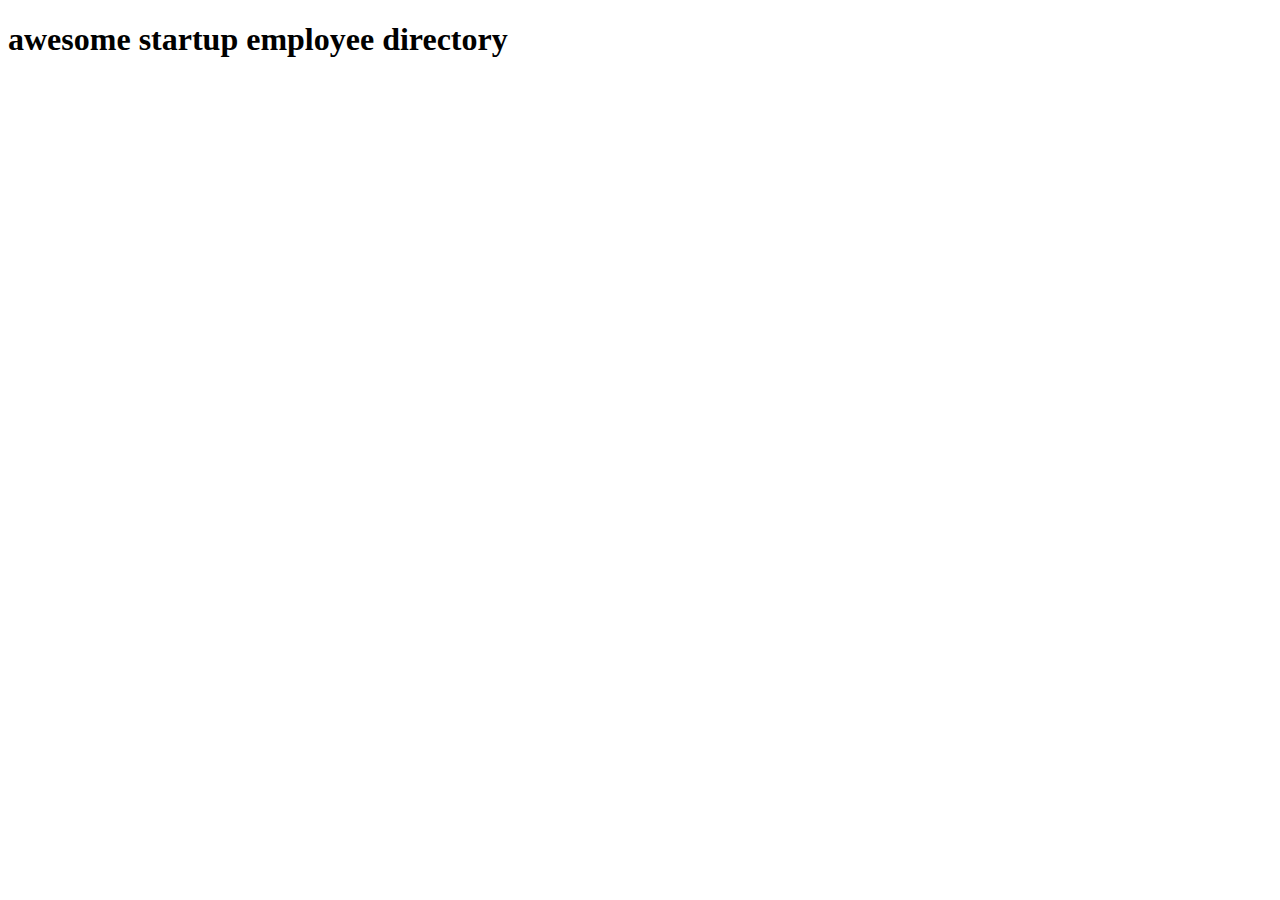
==== project 8.html @ 55f272b8 "setup html file" ====
<!DOCTYPE html>
<html lang="en">

<head>
    <meta charset="UTF-8">
    <meta http-equiv="X-UA-Compatible" content="IE=edge">
    <meta name="viewport" content="width=device-width, initial-scale=1.0">
    <title>Awesome Startup Employee Directory</title>
    <link rel="stylesheet" href="css/normalize.css">
    <link rel="stylesheet" href="css/styles.css">
</head>

<body>
    <header>
        <h1>awesome startup employee directory</h1>
    </header>
</body>

</html>
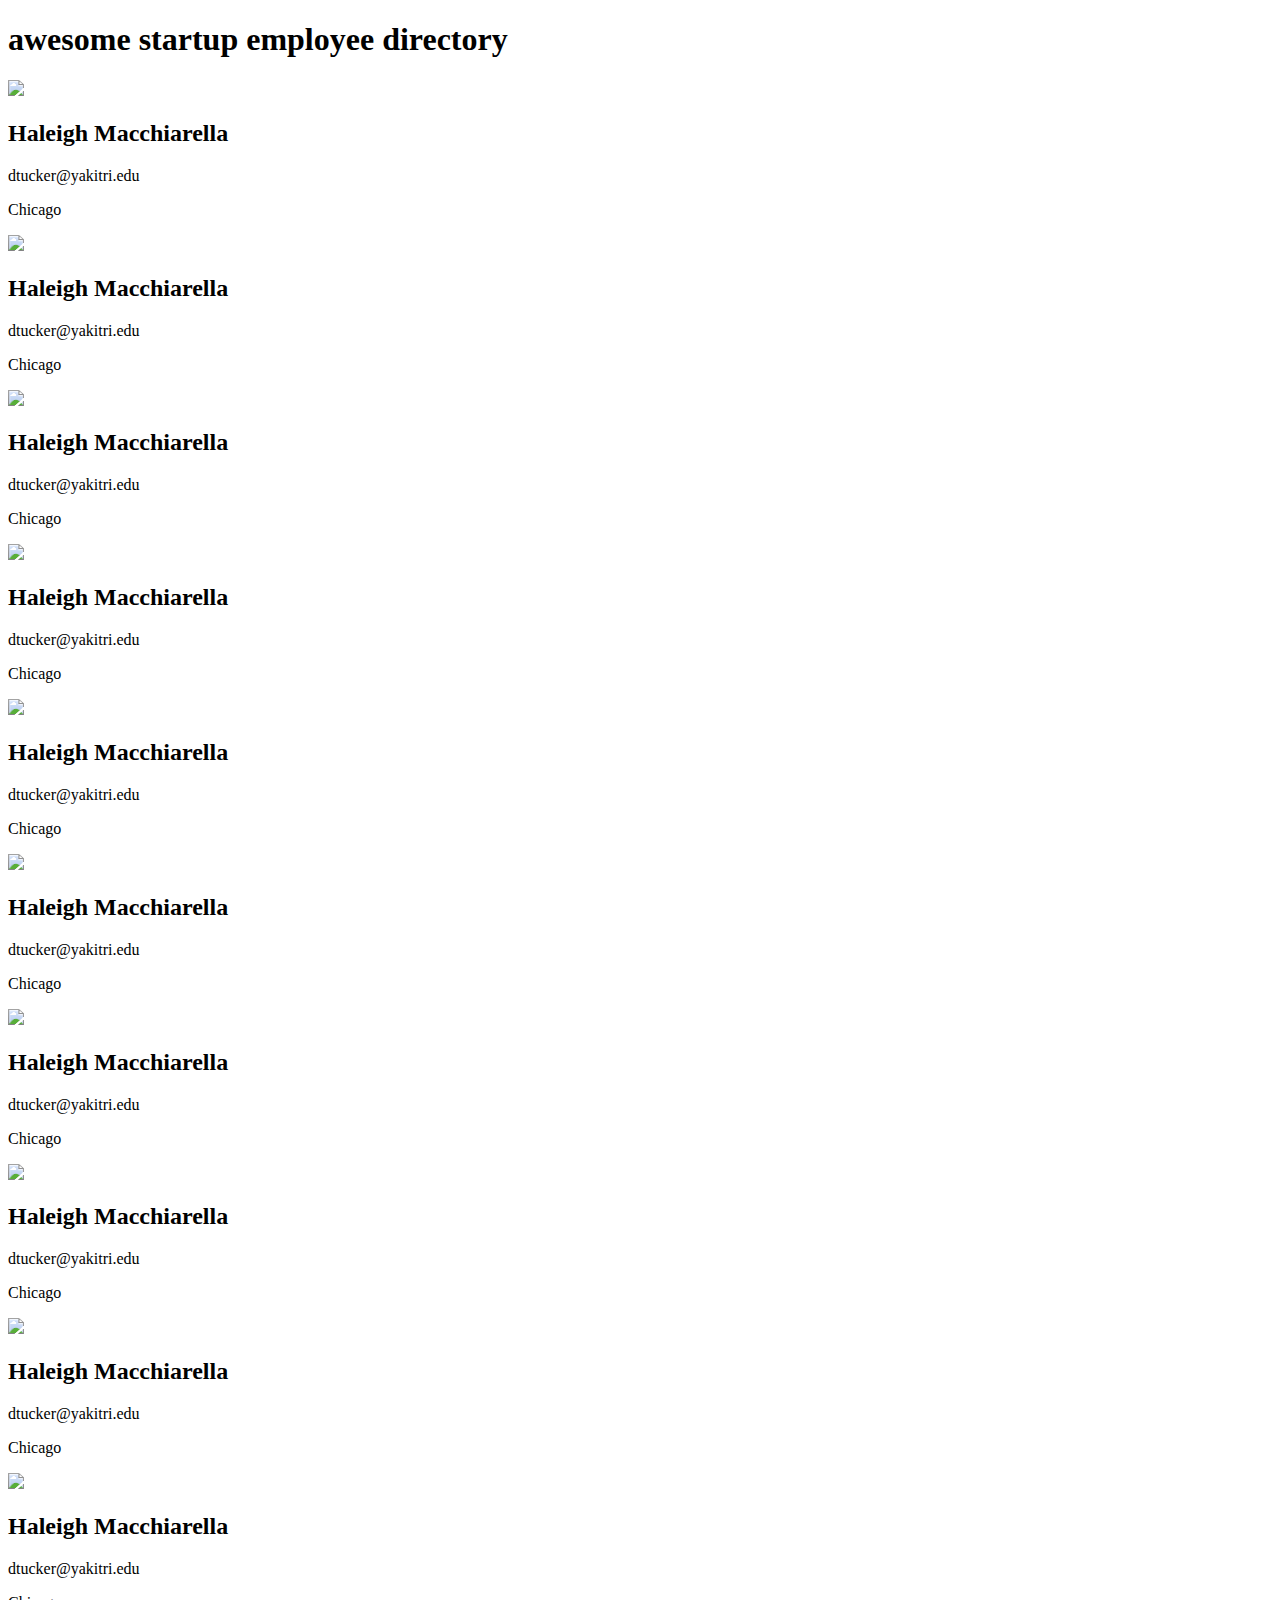
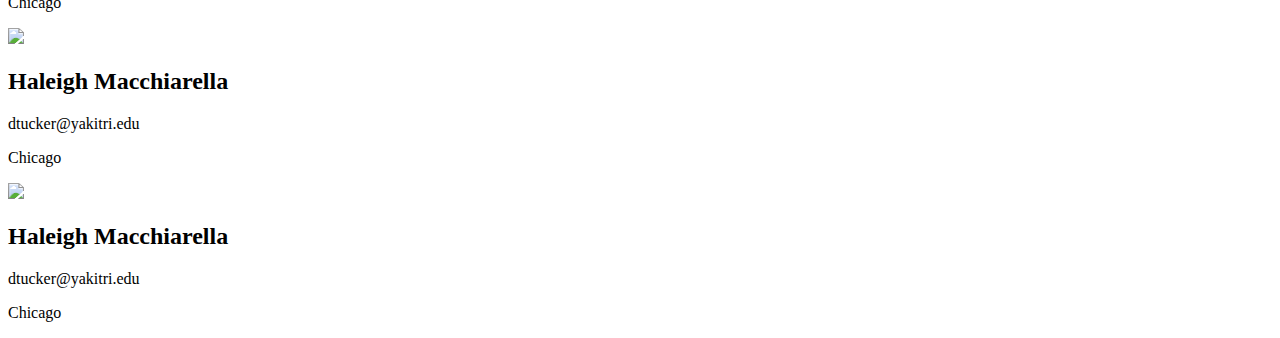
==== commit c1f60eca: "set the employee cards html" ====
--- a/project 8.html
+++ b/project 8.html
@@ -14,6 +14,104 @@
     <header>
         <h1>awesome startup employee directory</h1>
     </header>
+    <main class="grid-container">
+        <div class="card">
+            <img class="avatar" src="member-1.jpg" />
+            <div class="text-container">
+                <h2 class="name">Haleigh Macchiarella</h2>
+                <p class="email">dtucker@yakitri.edu</p>
+                <p class="address">Chicago</p>
+            </div>
+        </div>
+        <div class="card">
+            <img class="avatar" src="member-1.jpg" />
+            <div class="text-container">
+                <h2 class="name">Haleigh Macchiarella</h2>
+                <p class="email">dtucker@yakitri.edu</p>
+                <p class="address">Chicago</p>
+            </div>
+        </div>
+        <div class="card">
+            <img class="avatar" src="member-1.jpg" />
+            <div class="text-container">
+                <h2 class="name">Haleigh Macchiarella</h2>
+                <p class="email">dtucker@yakitri.edu</p>
+                <p class="address">Chicago</p>
+            </div>
+        </div>
+        <div class="card">
+            <img class="avatar" src="member-1.jpg" />
+            <div class="text-container">
+                <h2 class="name">Haleigh Macchiarella</h2>
+                <p class="email">dtucker@yakitri.edu</p>
+                <p class="address">Chicago</p>
+            </div>
+        </div>
+        <div class="card">
+            <img class="avatar" src="member-1.jpg" />
+            <div class="text-container">
+                <h2 class="name">Haleigh Macchiarella</h2>
+                <p class="email">dtucker@yakitri.edu</p>
+                <p class="address">Chicago</p>
+            </div>
+        </div>
+        <div class="card">
+            <img class="avatar" src="member-1.jpg" />
+            <div class="text-container">
+                <h2 class="name">Haleigh Macchiarella</h2>
+                <p class="email">dtucker@yakitri.edu</p>
+                <p class="address">Chicago</p>
+            </div>
+        </div>
+        <div class="card">
+            <img class="avatar" src="member-1.jpg" />
+            <div class="text-container">
+                <h2 class="name">Haleigh Macchiarella</h2>
+                <p class="email">dtucker@yakitri.edu</p>
+                <p class="address">Chicago</p>
+            </div>
+        </div>
+        <div class="card">
+            <img class="avatar" src="member-1.jpg" />
+            <div class="text-container">
+                <h2 class="name">Haleigh Macchiarella</h2>
+                <p class="email">dtucker@yakitri.edu</p>
+                <p class="address">Chicago</p>
+            </div>
+        </div>
+        <div class="card">
+            <img class="avatar" src="member-1.jpg" />
+            <div class="text-container">
+                <h2 class="name">Haleigh Macchiarella</h2>
+                <p class="email">dtucker@yakitri.edu</p>
+                <p class="address">Chicago</p>
+            </div>
+        </div>
+        <div class="card">
+            <img class="avatar" src="member-1.jpg" />
+            <div class="text-container">
+                <h2 class="name">Haleigh Macchiarella</h2>
+                <p class="email">dtucker@yakitri.edu</p>
+                <p class="address">Chicago</p>
+            </div>
+        </div>
+        <div class="card">
+            <img class="avatar" src="member-1.jpg" />
+            <div class="text-container">
+                <h2 class="name">Haleigh Macchiarella</h2>
+                <p class="email">dtucker@yakitri.edu</p>
+                <p class="address">Chicago</p>
+            </div>
+        </div>
+        <div class="card">
+            <img class="avatar" src="member-1.jpg" />
+            <div class="text-container">
+                <h2 class="name">Haleigh Macchiarella</h2>
+                <p class="email">dtucker@yakitri.edu</p>
+                <p class="address">Chicago</p>
+            </div>
+        </div>
+    </main>
 </body>
 
 </html>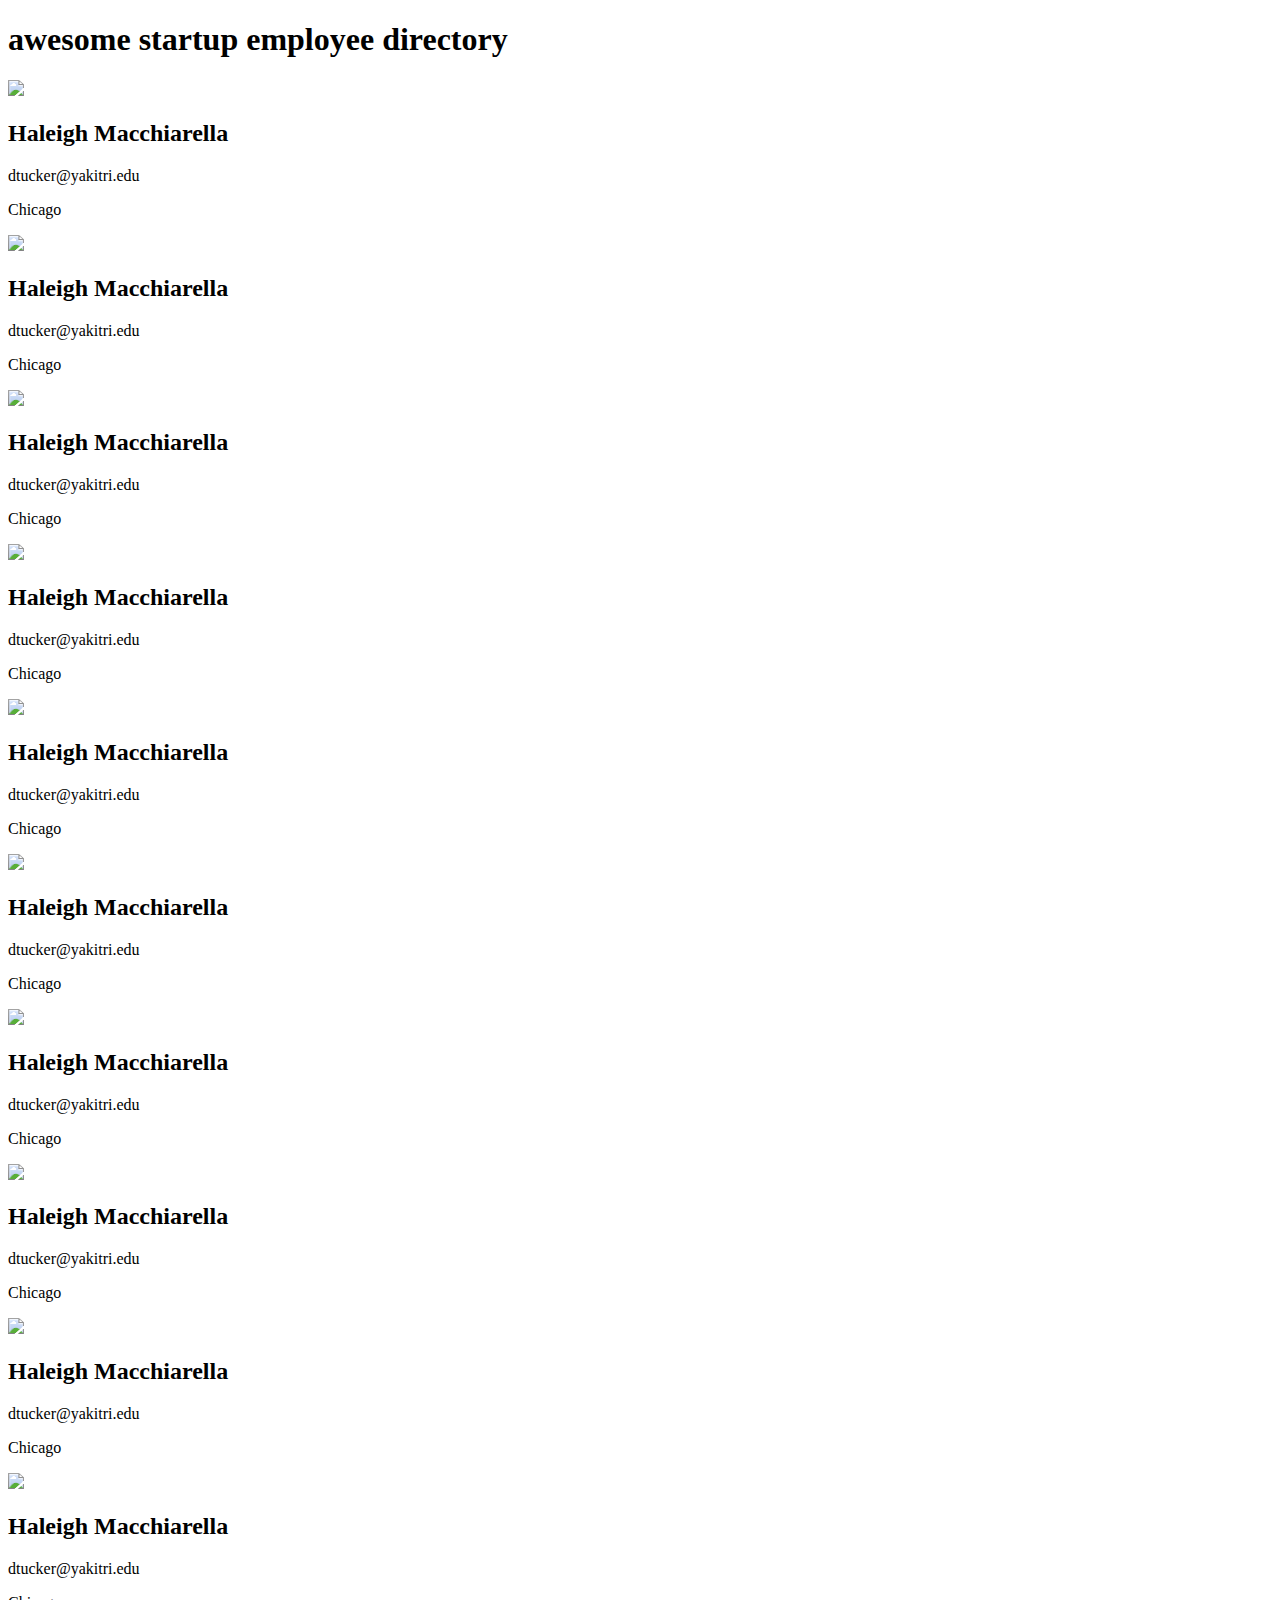
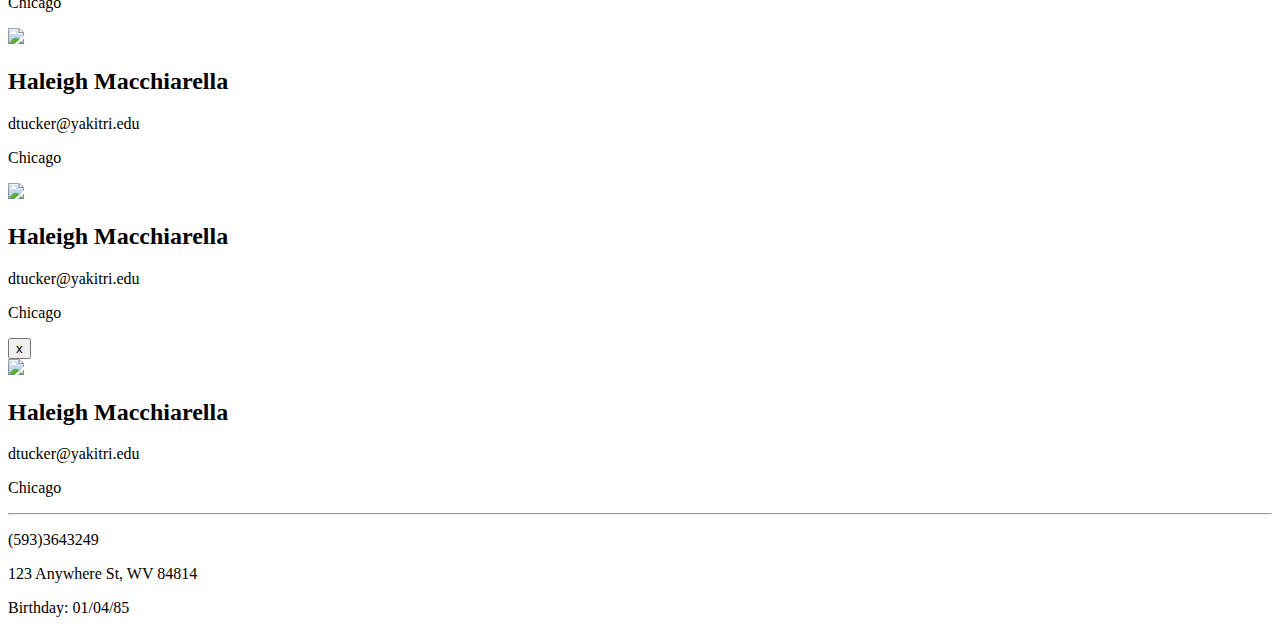
==== commit be87c9ed: "finished the html structure" ====
--- a/project 8.html
+++ b/project 8.html
@@ -2,116 +2,134 @@
 <html lang="en">
 
 <head>
-    <meta charset="UTF-8">
-    <meta http-equiv="X-UA-Compatible" content="IE=edge">
-    <meta name="viewport" content="width=device-width, initial-scale=1.0">
-    <title>Awesome Startup Employee Directory</title>
-    <link rel="stylesheet" href="css/normalize.css">
-    <link rel="stylesheet" href="css/styles.css">
+  <meta charset="UTF-8">
+  <meta http-equiv="X-UA-Compatible" content="IE=edge">
+  <meta name="viewport" content="width=device-width, initial-scale=1.0">
+  <title>Awesome Startup Employee Directory</title>
+  <link rel="stylesheet" href="css/normalize.css">
+  <link rel="stylesheet" href="css/styles.css">
 </head>
 
 <body>
-    <header>
-        <h1>awesome startup employee directory</h1>
-    </header>
-    <main class="grid-container">
-        <div class="card">
-            <img class="avatar" src="member-1.jpg" />
-            <div class="text-container">
-                <h2 class="name">Haleigh Macchiarella</h2>
-                <p class="email">dtucker@yakitri.edu</p>
-                <p class="address">Chicago</p>
-            </div>
+  <header>
+    <h1>awesome startup employee directory</h1>
+  </header>
+  <main class="grid-container">
+    <div class="card">
+      <img class="avatar" src="member-1.jpg" />
+      <div class="text-container">
+        <h2 class="name">Haleigh Macchiarella</h2>
+        <p class="email">dtucker@yakitri.edu</p>
+        <p class="address">Chicago</p>
+      </div>
+    </div>
+    <div class="card">
+      <img class="avatar" src="member-1.jpg" />
+      <div class="text-container">
+        <h2 class="name">Haleigh Macchiarella</h2>
+        <p class="email">dtucker@yakitri.edu</p>
+        <p class="address">Chicago</p>
+      </div>
+    </div>
+    <div class="card">
+      <img class="avatar" src="member-1.jpg" />
+      <div class="text-container">
+        <h2 class="name">Haleigh Macchiarella</h2>
+        <p class="email">dtucker@yakitri.edu</p>
+        <p class="address">Chicago</p>
+      </div>
+    </div>
+    <div class="card">
+      <img class="avatar" src="member-1.jpg" />
+      <div class="text-container">
+        <h2 class="name">Haleigh Macchiarella</h2>
+        <p class="email">dtucker@yakitri.edu</p>
+        <p class="address">Chicago</p>
+      </div>
+    </div>
+    <div class="card">
+      <img class="avatar" src="member-1.jpg" />
+      <div class="text-container">
+        <h2 class="name">Haleigh Macchiarella</h2>
+        <p class="email">dtucker@yakitri.edu</p>
+        <p class="address">Chicago</p>
+      </div>
+    </div>
+    <div class="card">
+      <img class="avatar" src="member-1.jpg" />
+      <div class="text-container">
+        <h2 class="name">Haleigh Macchiarella</h2>
+        <p class="email">dtucker@yakitri.edu</p>
+        <p class="address">Chicago</p>
+      </div>
+    </div>
+    <div class="card">
+      <img class="avatar" src="member-1.jpg" />
+      <div class="text-container">
+        <h2 class="name">Haleigh Macchiarella</h2>
+        <p class="email">dtucker@yakitri.edu</p>
+        <p class="address">Chicago</p>
+      </div>
+    </div>
+    <div class="card">
+      <img class="avatar" src="member-1.jpg" />
+      <div class="text-container">
+        <h2 class="name">Haleigh Macchiarella</h2>
+        <p class="email">dtucker@yakitri.edu</p>
+        <p class="address">Chicago</p>
+      </div>
+    </div>
+    <div class="card">
+      <img class="avatar" src="member-1.jpg" />
+      <div class="text-container">
+        <h2 class="name">Haleigh Macchiarella</h2>
+        <p class="email">dtucker@yakitri.edu</p>
+        <p class="address">Chicago</p>
+      </div>
+    </div>
+    <div class="card">
+      <img class="avatar" src="member-1.jpg" />
+      <div class="text-container">
+        <h2 class="name">Haleigh Macchiarella</h2>
+        <p class="email">dtucker@yakitri.edu</p>
+        <p class="address">Chicago</p>
+      </div>
+    </div>
+    <div class="card">
+      <img class="avatar" src="member-1.jpg" />
+      <div class="text-container">
+        <h2 class="name">Haleigh Macchiarella</h2>
+        <p class="email">dtucker@yakitri.edu</p>
+        <p class="address">Chicago</p>
+      </div>
+    </div>
+    <div class="card">
+      <img class="avatar" src="member-1.jpg" />
+      <div class="text-container">
+        <h2 class="name">Haleigh Macchiarella</h2>
+        <p class="email">dtucker@yakitri.edu</p>
+        <p class="address">Chicago</p>
+      </div>
+    </div>
+    <div class="overlay hidden">
+      <div class="modal">
+        <button class="modal-close">x</button>
+        <div class="modal-container">
+          <img class="avatar" src="member-1.jpg" />
+          <div class="text-container">
+            <h2 class="name">Haleigh Macchiarella</h2>
+            <p class="email">dtucker@yakitri.edu</p>
+            <p class="address">Chicago</p>
+            <hr />
+            <p>(593)3643249</p>
+            <p class="address">123 Anywhere St, WV 84814</p>
+            <p>Birthday: 01/04/85</p>
+          </div>
         </div>
-        <div class="card">
-            <img class="avatar" src="member-1.jpg" />
-            <div class="text-container">
-                <h2 class="name">Haleigh Macchiarella</h2>
-                <p class="email">dtucker@yakitri.edu</p>
-                <p class="address">Chicago</p>
-            </div>
-        </div>
-        <div class="card">
-            <img class="avatar" src="member-1.jpg" />
-            <div class="text-container">
-                <h2 class="name">Haleigh Macchiarella</h2>
-                <p class="email">dtucker@yakitri.edu</p>
-                <p class="address">Chicago</p>
-            </div>
-        </div>
-        <div class="card">
-            <img class="avatar" src="member-1.jpg" />
-            <div class="text-container">
-                <h2 class="name">Haleigh Macchiarella</h2>
-                <p class="email">dtucker@yakitri.edu</p>
-                <p class="address">Chicago</p>
-            </div>
-        </div>
-        <div class="card">
-            <img class="avatar" src="member-1.jpg" />
-            <div class="text-container">
-                <h2 class="name">Haleigh Macchiarella</h2>
-                <p class="email">dtucker@yakitri.edu</p>
-                <p class="address">Chicago</p>
-            </div>
-        </div>
-        <div class="card">
-            <img class="avatar" src="member-1.jpg" />
-            <div class="text-container">
-                <h2 class="name">Haleigh Macchiarella</h2>
-                <p class="email">dtucker@yakitri.edu</p>
-                <p class="address">Chicago</p>
-            </div>
-        </div>
-        <div class="card">
-            <img class="avatar" src="member-1.jpg" />
-            <div class="text-container">
-                <h2 class="name">Haleigh Macchiarella</h2>
-                <p class="email">dtucker@yakitri.edu</p>
-                <p class="address">Chicago</p>
-            </div>
-        </div>
-        <div class="card">
-            <img class="avatar" src="member-1.jpg" />
-            <div class="text-container">
-                <h2 class="name">Haleigh Macchiarella</h2>
-                <p class="email">dtucker@yakitri.edu</p>
-                <p class="address">Chicago</p>
-            </div>
-        </div>
-        <div class="card">
-            <img class="avatar" src="member-1.jpg" />
-            <div class="text-container">
-                <h2 class="name">Haleigh Macchiarella</h2>
-                <p class="email">dtucker@yakitri.edu</p>
-                <p class="address">Chicago</p>
-            </div>
-        </div>
-        <div class="card">
-            <img class="avatar" src="member-1.jpg" />
-            <div class="text-container">
-                <h2 class="name">Haleigh Macchiarella</h2>
-                <p class="email">dtucker@yakitri.edu</p>
-                <p class="address">Chicago</p>
-            </div>
-        </div>
-        <div class="card">
-            <img class="avatar" src="member-1.jpg" />
-            <div class="text-container">
-                <h2 class="name">Haleigh Macchiarella</h2>
-                <p class="email">dtucker@yakitri.edu</p>
-                <p class="address">Chicago</p>
-            </div>
-        </div>
-        <div class="card">
-            <img class="avatar" src="member-1.jpg" />
-            <div class="text-container">
-                <h2 class="name">Haleigh Macchiarella</h2>
-                <p class="email">dtucker@yakitri.edu</p>
-                <p class="address">Chicago</p>
-            </div>
-        </div>
-    </main>
+      </div>
+    </div>
+
+  </main>
 </body>
 
 </html>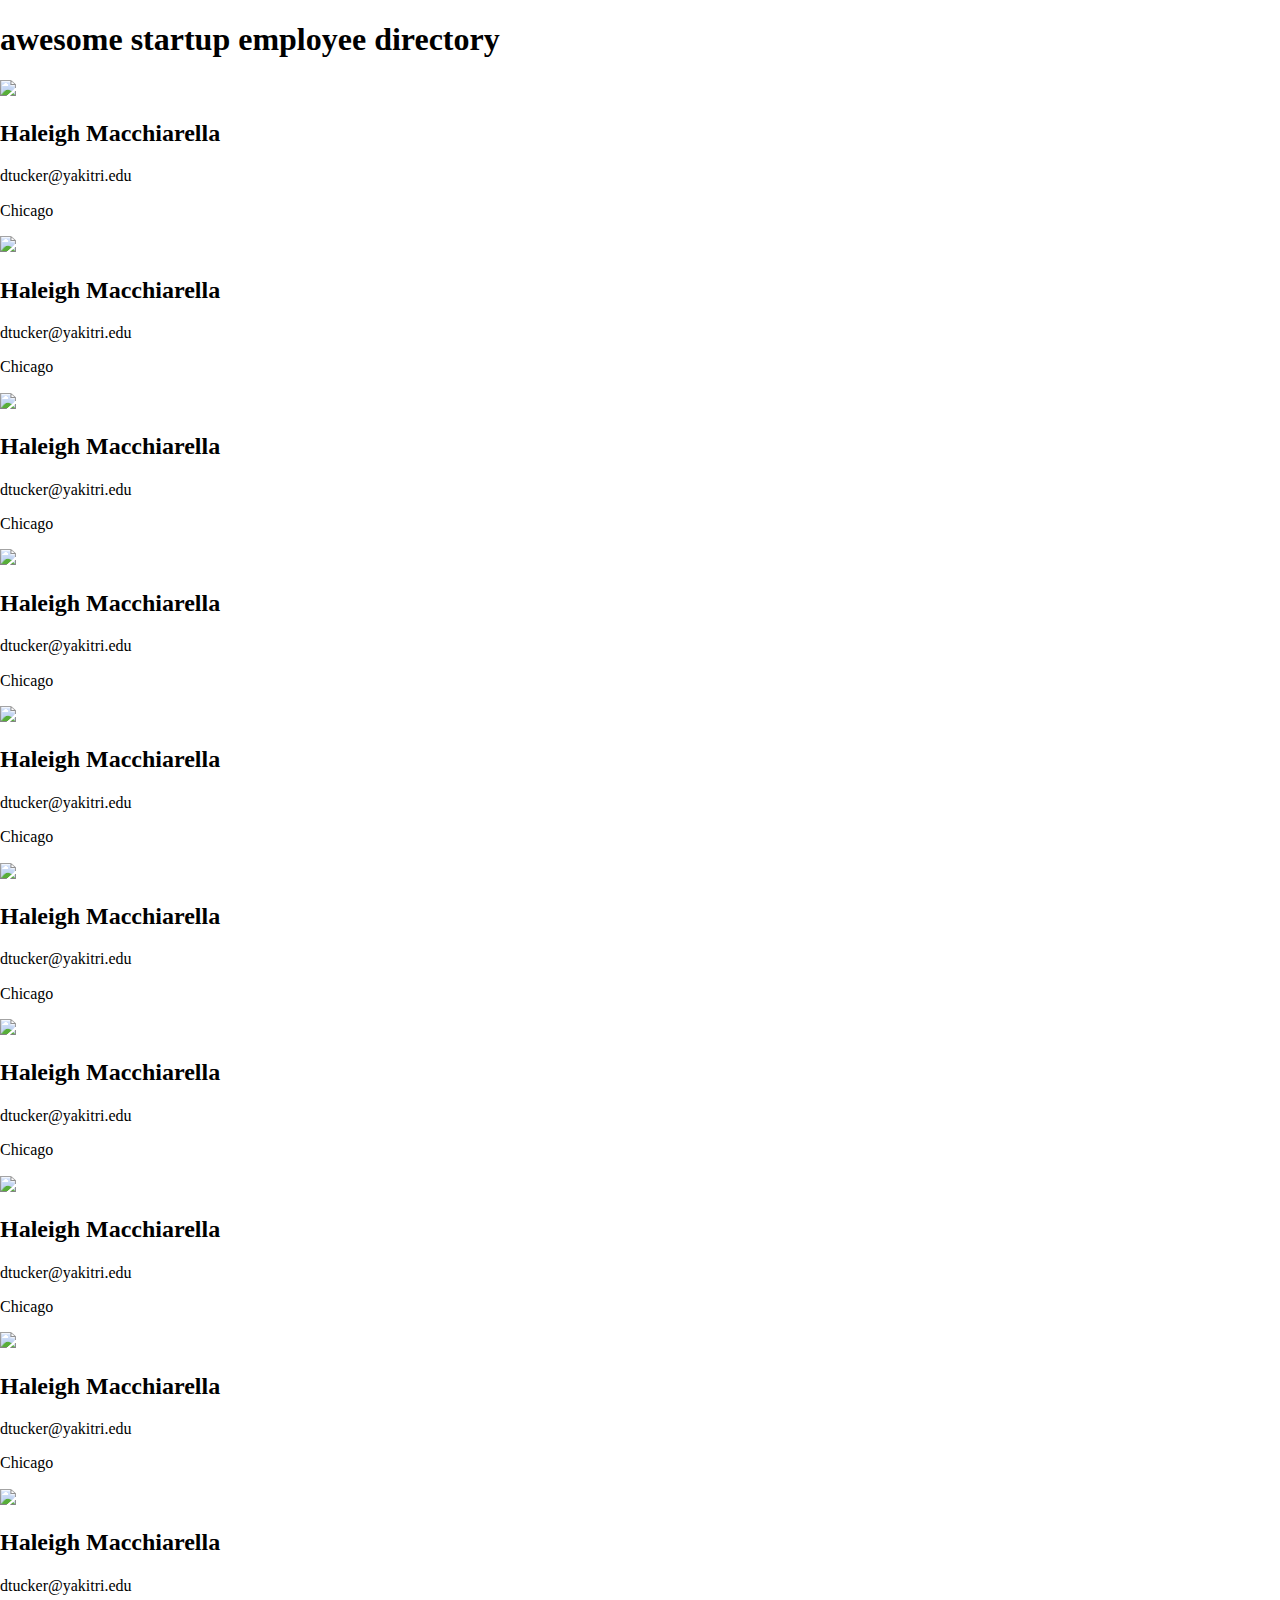
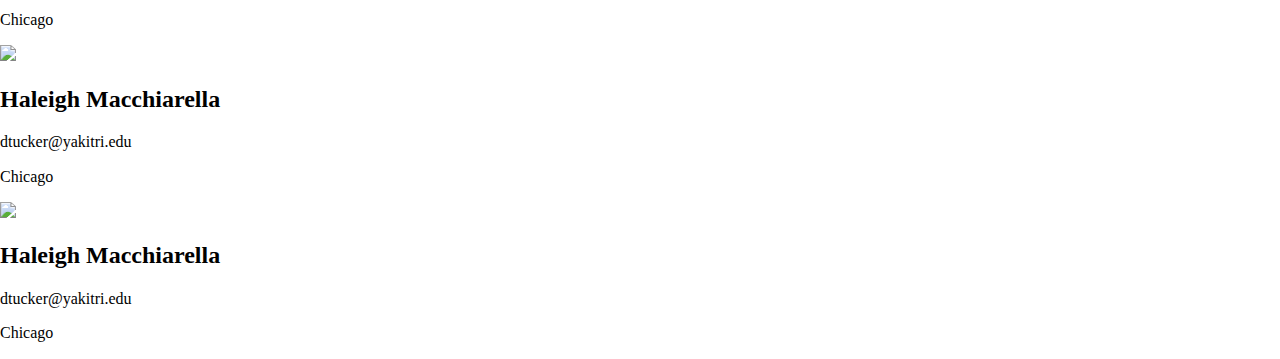
==== commit 5f4caf6d: "setup js file and set the global variables" ====
--- a/project 8.html
+++ b/project 8.html
@@ -130,6 +130,7 @@
     </div>
 
   </main>
+  <script src="myscript.js"></script>
 </body>
 
 </html>--- a/css/styles.css
+++ b/css/styles.css
@@ -0,0 +1,34 @@
+body {
+    position: relative;
+}
+
+overlay {
+    position: absolute;
+    top: 0;
+    left: 0;
+    right: 0;
+    bottom: 0;
+    background: rgba(100, 100, 100, 0.4);
+}
+
+modal {
+    width: 375px;
+    margin: 15% auto auto;
+    position: relative;
+    text-align: center;
+    background: #fff;
+    border: 1px solid #778;
+    border-radius: 5px;
+    padding: 30px 20px;
+}
+
+.modal-close {
+    position: absolute;
+    right: 15px;
+    top: 5px;
+    cursor: pointer;
+}
+
+.hidden {
+    display: none;
+}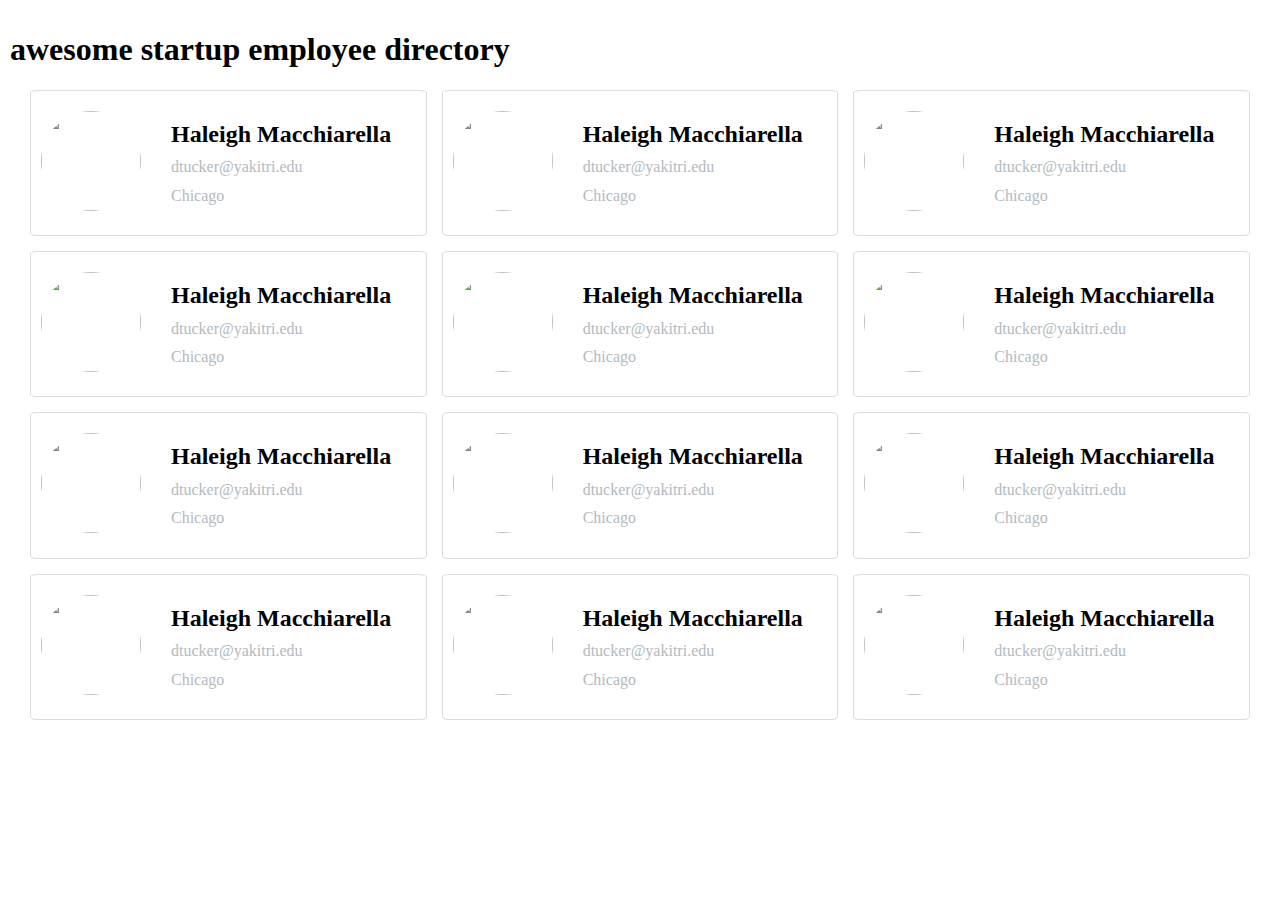
==== commit 81d20303: "edit the overlay" ====
--- a/project 8.html
+++ b/project 8.html
@@ -111,25 +111,24 @@
         <p class="address">Chicago</p>
       </div>
     </div>
-    <div class="overlay hidden">
-      <div class="modal">
-        <button class="modal-close">x</button>
-        <div class="modal-container">
-          <img class="avatar" src="member-1.jpg" />
-          <div class="text-container">
-            <h2 class="name">Haleigh Macchiarella</h2>
-            <p class="email">dtucker@yakitri.edu</p>
-            <p class="address">Chicago</p>
-            <hr />
-            <p>(593)3643249</p>
-            <p class="address">123 Anywhere St, WV 84814</p>
-            <p>Birthday: 01/04/85</p>
-          </div>
+  </main>
+  <div class="overlay hidden">
+    <div class="modal">
+      <button class="modal-close">x</button>
+      <div class="modal-container">
+        <img class="avatar" src="member-1.jpg" />
+        <div class="text-container">
+          <h2 class="name">Haleigh Macchiarella</h2>
+          <p class="email">dtucker@yakitri.edu</p>
+          <p class="address">Chicago</p>
+          <hr />
+          <p>(593)3643249</p>
+          <p class="address">123 Anywhere St, WV 84814</p>
+          <p>Birthday: 01/04/85</p>
         </div>
       </div>
     </div>
-
-  </main>
+  </div>
   <script src="myscript.js"></script>
 </body>
 
--- a/css/styles.css
+++ b/css/styles.css
@@ -1,8 +1,9 @@
 body {
     position: relative;
+    padding: 10px;
 }
 
-overlay {
+.overlay {
     position: absolute;
     top: 0;
     left: 0;
@@ -11,7 +12,7 @@
     background: rgba(100, 100, 100, 0.4);
 }
 
-modal {
+.modal {
     width: 375px;
     margin: 15% auto auto;
     position: relative;
@@ -31,4 +32,52 @@
 
 .hidden {
     display: none;
+}
+
+.card {
+    border: 1px solid gainsboro;
+    border-radius: 2%;
+    display: flex;
+    flex-direction: row;
+    width: auto;
+    padding: 20px 10px;
+    gap: 20px;
+}
+
+.text-container>* {
+    margin: 5px;
+}
+
+.grid-container {
+    gap: 15px;
+    display: grid;
+    grid-template-columns: repeat(3, 1fr);
+    margin: 20px;
+
+}
+
+.avatar {
+    width: 100px;
+    height: 100px;
+    size: small;
+    border-radius: 50%;
+}
+
+.email,
+.address,
+.text-container>p {
+    color: rgb(178, 186, 192);
+}
+
+.text-container>* {
+    margin: 10px;
+}
+
+hr {
+    margin: 15px;
+}
+
+.modal-close {
+    background-color: white;
+    border-style: hidden;
 }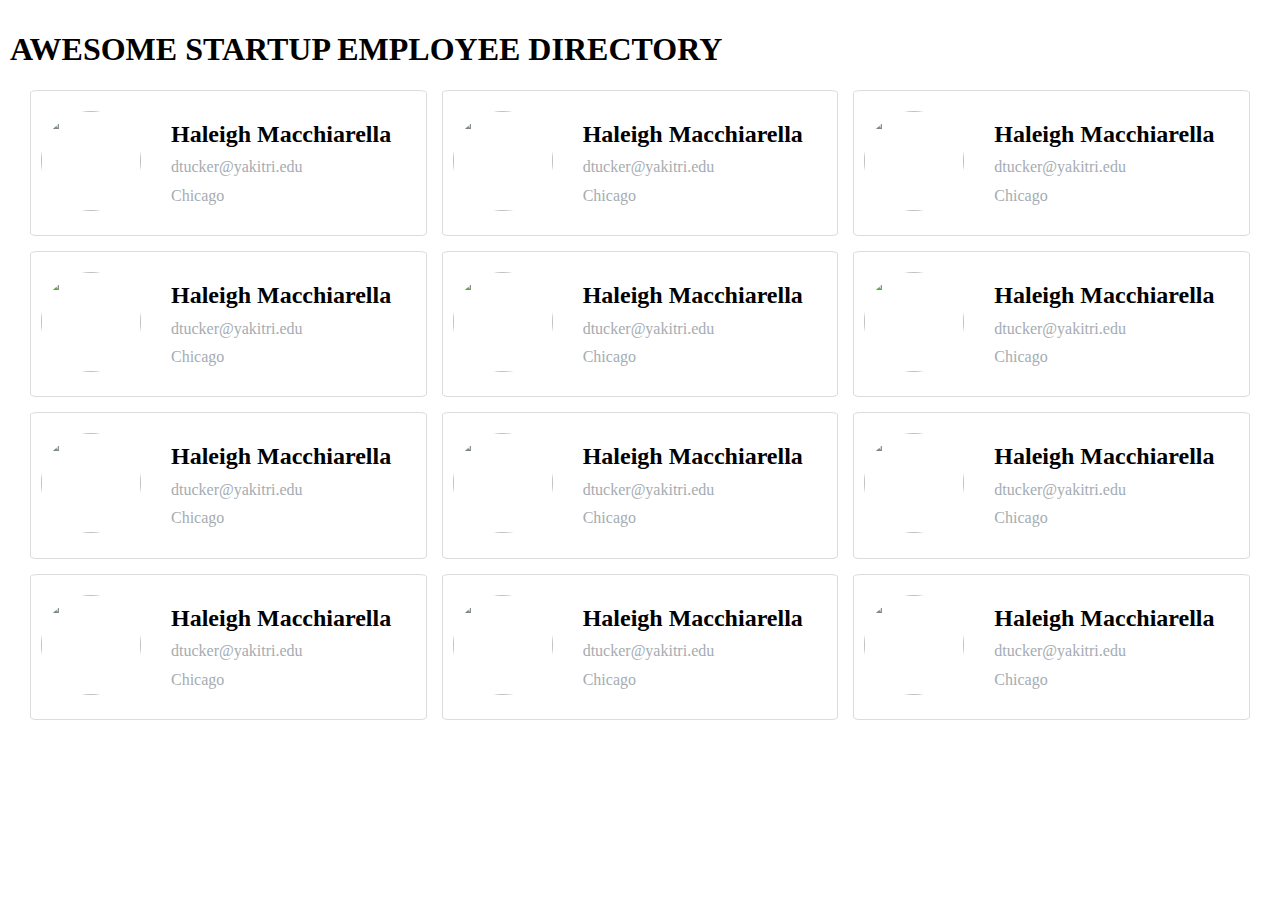
==== commit f20a144c: "make header uppercase" ====
--- a/project 8.html
+++ b/project 8.html
@@ -12,7 +12,7 @@
 
 <body>
   <header>
-    <h1>awesome startup employee directory</h1>
+    <h1 class="title">awesome startup employee directory</h1>
   </header>
   <main class="grid-container">
     <div class="card">
--- a/css/styles.css
+++ b/css/styles.css
@@ -66,7 +66,7 @@
 .email,
 .address,
 .text-container>p {
-    color: rgb(178, 186, 192);
+    color: rgb(165, 172, 178);
 }
 
 .text-container>* {
